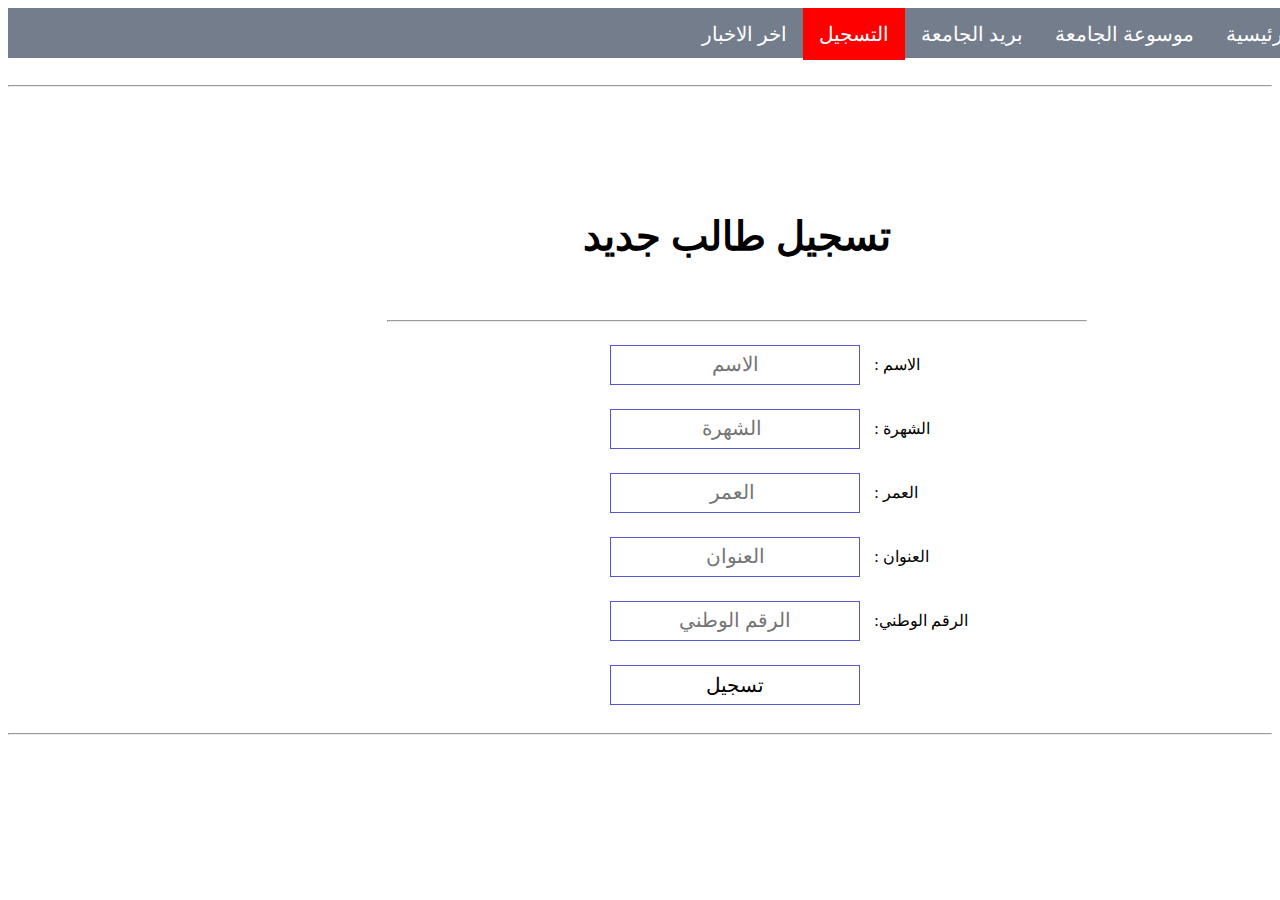
==== add_student.html @ 96341355 "update add student page" ====
<html>
<head>
  <meta charset="UTF-8">
  <meta name="description" content="IWB202 Assignment">
  <meta name="keywords" content="HTML, CSS, JavaScript,asp.net">
  <meta name="author" content="Fawaz ALi,Amena">
  <meta name="viewport" content="width=device-width, initial-scale=1.0">
  <title>تسجيل طالب جديد </title>
  	<link rel="stylesheet" type="text/css"  href="css\MainPage_Style.css">
</head>
  <body >

<div class="Main" >

  <div>
    <ul  class="menu-bar">
      <li><a href="#">الرئيسية </a></li>
      <li><a href="#">موسوعة الجامعة </a></li>
      <li><a href="#"> بريد الجامعة </a> </li>
      <li id="Register"><a href="add_student.html"> التسجيل</a> </li>
      <li><a href="#"> اخر الاخبار </a> </li>

    </ul>
    <h1>
  </div>
  <hr>


   <form class="sign_up" action="index.html" method="post">
     <h1> تسجيل طالب جديد </h1><br><hr>
     <table border="0">
       <tr>
         <td> <input type="text" name="f_name"  placeholder= "الاسم"></td>
         <td> <label for=""> :  الاسم </label> </td>
       </tr>
       <tr>
         <td><input type="text" name="L_name"  placeholder="الشهرة "></td>
         <td> <label for="L_name">:  الشهرة  </label> </td>
       </tr>
       <tr>
         <td> <input type="text" name="Age"   placeholder="العمر "  ></td>
         <td> <label for="Age"> :  العمر  </label> </td>
       </tr>
       <tr>
         <td> <input type="text" name="Address" placeholder="العنوان"></td>
         <td> <label for="Address"> :  العنوان  </label> </td>
       </tr>
       <tr>
         <td> <input type="text" name="National_ID" placeholder="الرقم الوطني"></td>
         <td> <label for="National_ID"> :الرقم الوطني</label> </td>
       </tr>
       <tr>
         <td colspan="2"><input type="submit" name="submit" value="تسجيل"></td>
       </tr>
   </table>
  </form>
   <hr>






</div>
</body>
</html>
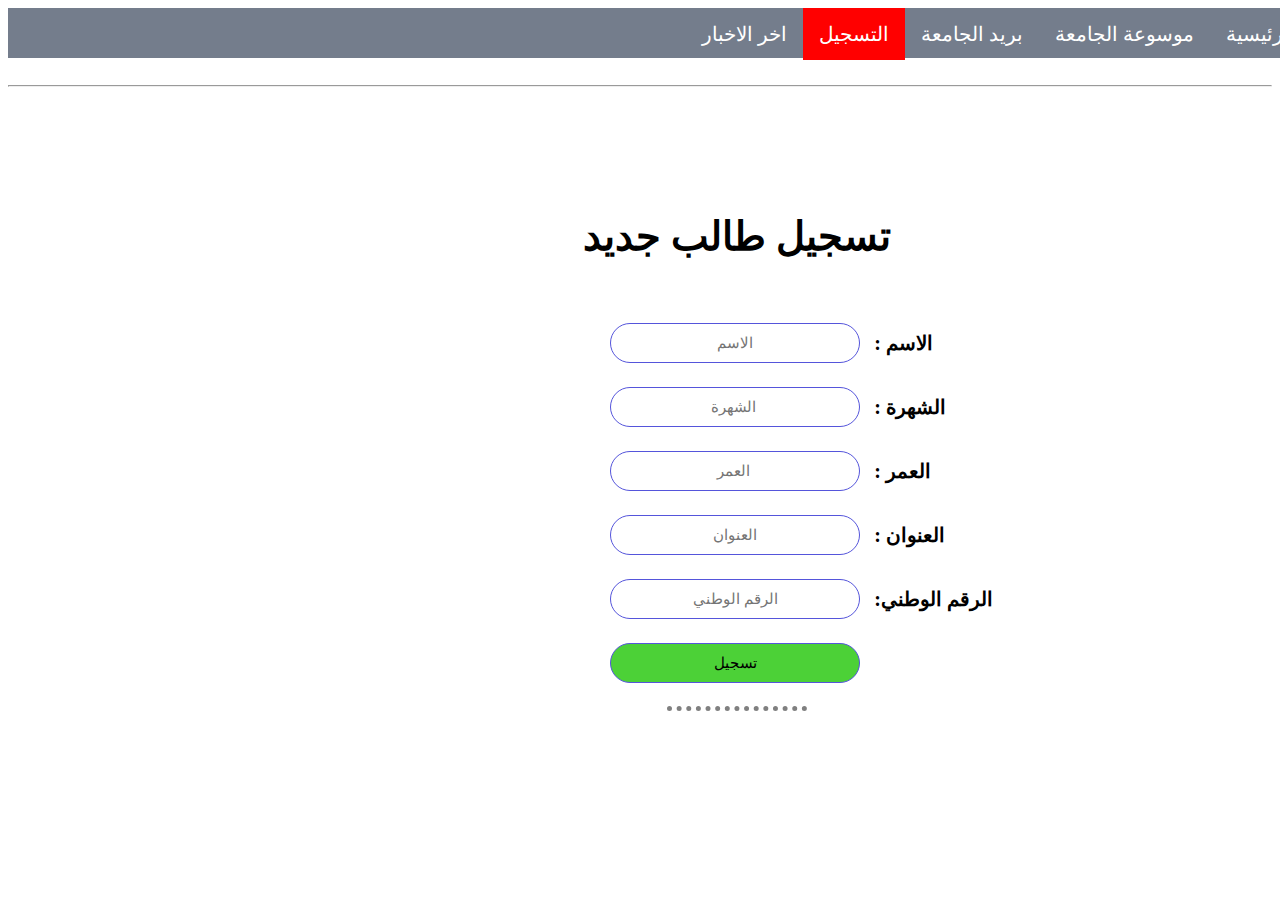
==== commit 0f244fbd: "add th and h1 to the table" ====
--- a/add_student.html
+++ b/add_student.html
@@ -27,7 +27,7 @@
 
 
    <form class="sign_up" action="index.html" method="post">
-     <h1> تسجيل طالب جديد </h1><br><hr>
+     <h1> تسجيل طالب جديد </h1><br>
      <table border="0">
        <tr>
          <td> <input type="text" name="f_name"  placeholder= "الاسم"></td>
@@ -53,8 +53,9 @@
          <td colspan="2"><input type="submit" name="submit" value="تسجيل"></td>
        </tr>
    </table>
+      <hr>
   </form>
-   <hr>
+
 
 
 
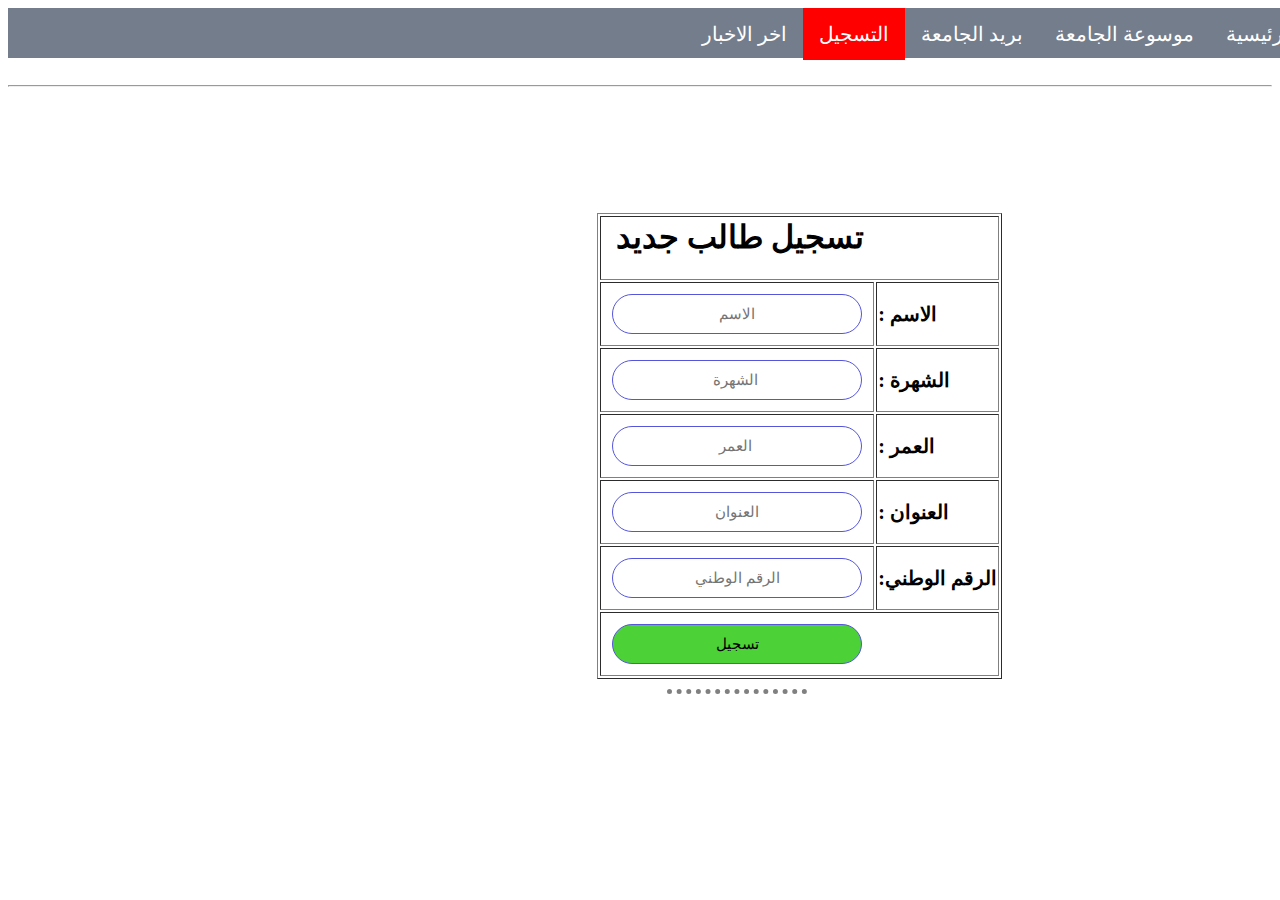
==== commit 81d9acd2: "Update add_student.html" ====
--- a/add_student.html
+++ b/add_student.html
@@ -6,7 +6,7 @@
   <meta name="author" content="Fawaz ALi,Amena">
   <meta name="viewport" content="width=device-width, initial-scale=1.0">
   <title>تسجيل طالب جديد </title>
-  	<link rel="stylesheet" type="text/css"  href="css\MainPage_Style.css">
+  	<link rel="stylesheet" type="text/css"  href="/css/MainPage_Style.css">
 </head>
   <body >
 
@@ -27,8 +27,9 @@
 
 
    <form class="sign_up" action="index.html" method="post">
-     <h1> تسجيل طالب جديد </h1><br>
-     <table border="0">
+
+     <table border="1">
+       <th colspan="2"><h1> تسجيل طالب جديد </h1> </th>
        <tr>
          <td> <input type="text" name="f_name"  placeholder= "الاسم"></td>
          <td> <label for=""> :  الاسم </label> </td>
--- a/css/MainPage_Style.css
+++ b/css/MainPage_Style.css
@@ -0,0 +1,121 @@
+body {
+ font-family: 'Amiri', serif;
+color: black;
+font-size: 20px;
+}
+body a{
+  text-decoration: none;
+    outline: none;
+    color: white;
+
+}
+.menu-bar{
+    background-color:  #747d8c;
+    height: 50px;
+    width: 100%;
+    text-align: center;
+
+}
+
+.menu-bar ul{
+  background: black;
+  color: white;
+
+
+background-color: #747d8c;
+
+}
+.menu-bar li{
+  list-style-type: none;
+  margin: 0px;
+  padding:14px 16px;
+  float: right;
+  text-decoration: none;
+  /*margin-top: 10px;*/
+}
+.menu-bar li:hover{
+  background-color: black;
+}
+
+#Register{
+  background-color: red;
+  overflow: hidden;
+}
+#Register:hover{
+    background-color: #2ecc71;
+}
+/*  layout the body controls*/
+.sign_up
+{
+  color: black;
+  margin-top: 30px;
+  margin-left: 30%;
+  width: 700px;
+  height: 500px;
+  border: 15px ;
+  border-color: red;
+  /*box-shadow: 4px 4px 4px 4px  black;*/
+  margin-top: 10%;
+  padding: 0px;
+  text-align: center;
+}
+
+.sign_up table{
+  margin-left:30%;
+}
+.sign_up table th h1{
+  margin-right: 30%;
+
+}
+.sign_up hr{
+  width: 20%;
+border-width: 5px;
+border-color: grey;
+  border-style: none;
+    border-top-style: dotted;
+}
+.sign_up label{
+  font-size: 20px;
+  font-weight: bold;
+}
+.sign_up input{
+
+  border: 0;
+  transition: 0.25s;
+  border-radius: 25px;
+  background: none;
+  margin: 10px;
+  text-align: center;
+  width: 250px;
+  height: 40px;
+  outline: none;
+border: 1px solid #5555db;
+/*to be cercal border  */
+ border-radius: 25px;
+  font-size: 15px;
+/* delay in resize  */
+  transition: 0.25s;
+
+}
+.sign_up input[type="submit"]{
+
+  background-color: #4cd137;
+
+}
+.sign_up input:focus{
+  box-shadow: 0.5px 0.5px 0.5px 0.5px black;
+
+}
+.singn_up table tr td input[type="submit"]:hover{
+  border:3;
+  background: #4cd137;
+  text-align: center;
+  border: 2px solid #456531;
+  outline: none;
+  color: white;
+  cursor: pointer;
+}
+.singn_up table tr td label{
+  font-style: normal;
+  font-size: 20px;
+}
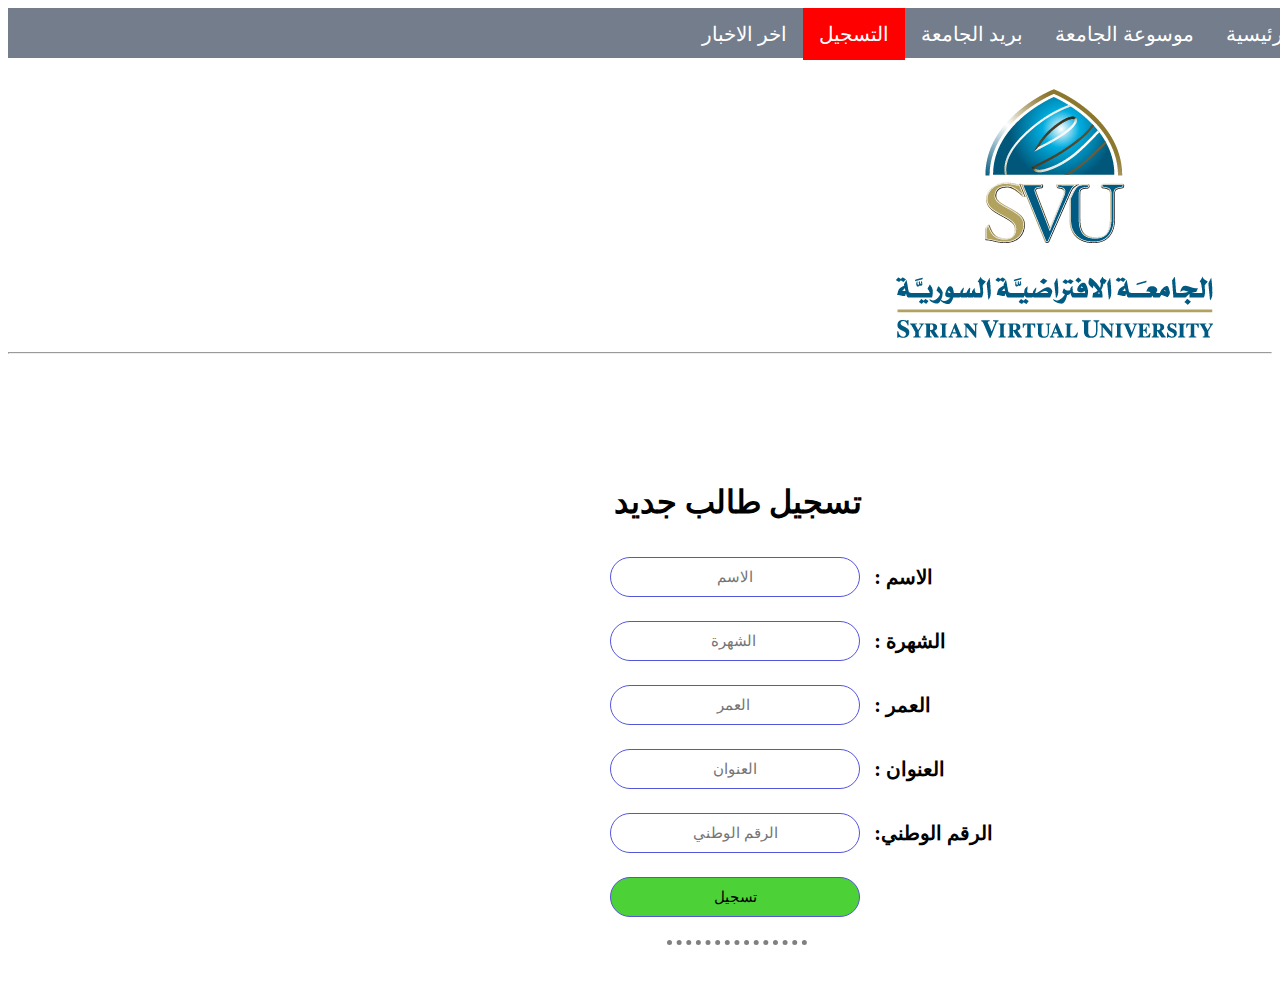
==== commit d08fb235: "Update add_student.html" ====
--- a/add_student.html
+++ b/add_student.html
@@ -6,9 +6,10 @@
   <meta name="author" content="Fawaz ALi,Amena">
   <meta name="viewport" content="width=device-width, initial-scale=1.0">
   <title>تسجيل طالب جديد </title>
-  	<link rel="stylesheet" type="text/css"  href="/css/MainPage_Style.css">
+  	<link rel="stylesheet" type="text/css"  href="css/MainPage_Style.css">
 </head>
   <body >
+
 
 <div class="Main" >
 
@@ -19,16 +20,28 @@
       <li><a href="#"> بريد الجامعة </a> </li>
       <li id="Register"><a href="add_student.html"> التسجيل</a> </li>
       <li><a href="#"> اخر الاخبار </a> </li>
-
     </ul>
     <h1>
   </div>
+
+    <!-- Desinn the logo section    -->
+  <div class="logo">
+    <table>
+      <tr>
+        <td>
+          <img src="images\logo.png" alt="svu logo">
+        </td>
+      </tr>
+    </table>
+  </div>
+
+
   <hr>
 
 
    <form class="sign_up" action="index.html" method="post">
 
-     <table border="1">
+     <table border="0">
        <th colspan="2"><h1> تسجيل طالب جديد </h1> </th>
        <tr>
          <td> <input type="text" name="f_name"  placeholder= "الاسم"></td>
--- a/css/MainPage_Style.css
+++ b/css/MainPage_Style.css
@@ -43,6 +43,11 @@
 }
 #Register:hover{
     background-color: #2ecc71;
+}
+/* Design the logo section */
+.logo{
+  margin-right: 2px;
+  margin-left: 70%;
 }
 /*  layout the body controls*/
 .sign_up
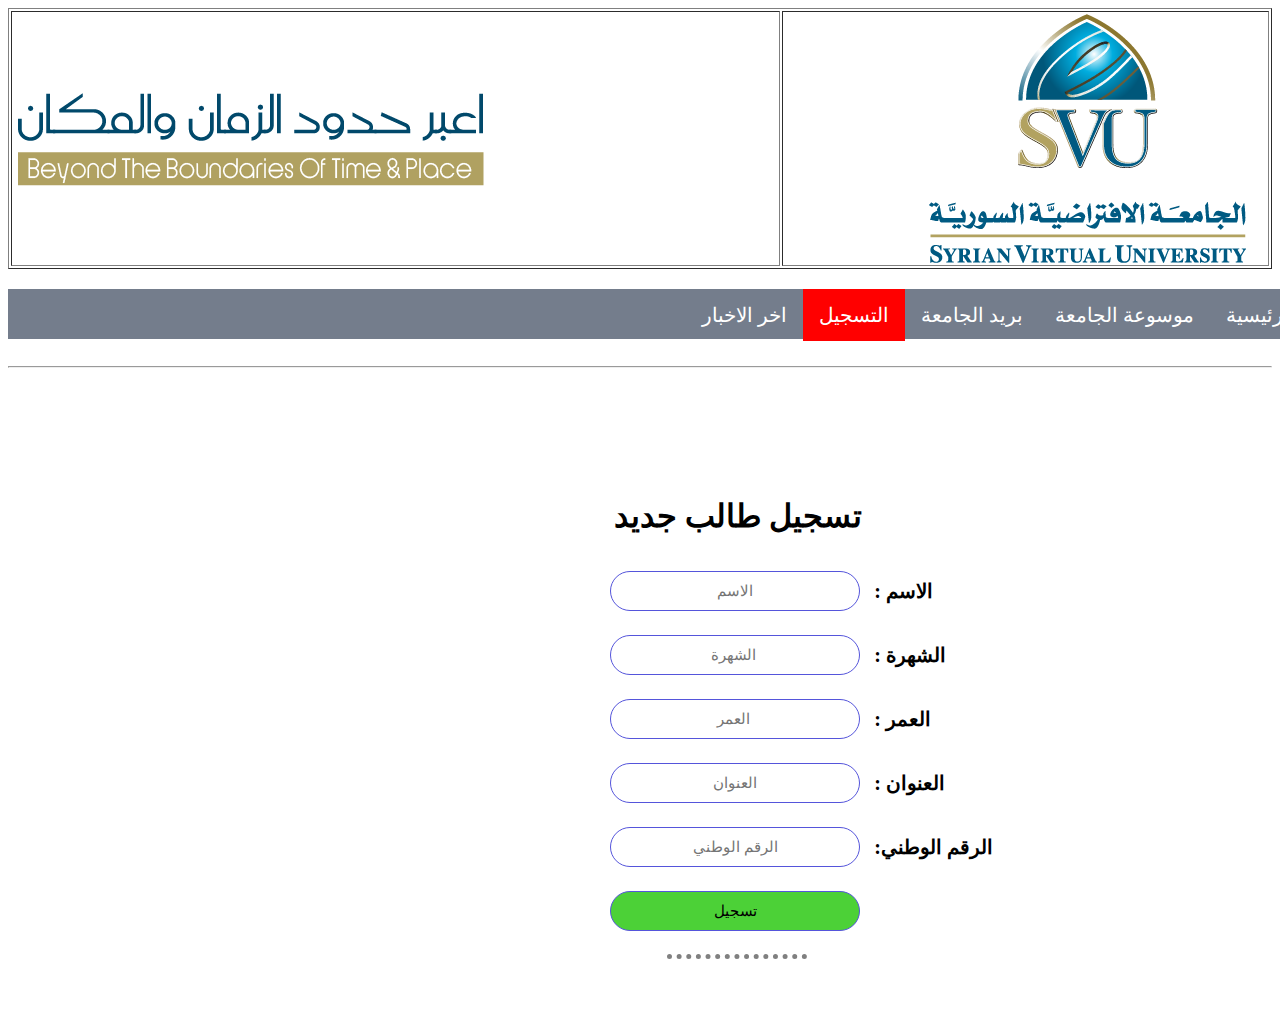
==== commit e950d413: "arrange head logo with table" ====
--- a/add_student.html
+++ b/add_student.html
@@ -12,10 +12,22 @@
 
 
 <div class="Main" >
+<table class="logo" border="1">
+  <tr>
+    <td>
+        <img src="images\slogn.png" id="logo-image-left" alt="">
+
+    </td>
+    <td>
+            <img src="images\logo.png" id="logo-image-right" alt="svu logo">
+    </td>
+  </tr>
+</table>
+
 
   <div>
     <ul  class="menu-bar">
-      <li><a href="#">الرئيسية </a></li>
+      <li><a href="index.html">الرئيسية </a></li>
       <li><a href="#">موسوعة الجامعة </a></li>
       <li><a href="#"> بريد الجامعة </a> </li>
       <li id="Register"><a href="add_student.html"> التسجيل</a> </li>
@@ -25,15 +37,7 @@
   </div>
 
     <!-- Desinn the logo section    -->
-  <div class="logo">
-    <table>
-      <tr>
-        <td>
-          <img src="images\logo.png" alt="svu logo">
-        </td>
-      </tr>
-    </table>
-  </div>
+
 
 
   <hr>
--- a/css/MainPage_Style.css
+++ b/css/MainPage_Style.css
@@ -46,9 +46,17 @@
 }
 /* Design the logo section */
 .logo{
-  margin-right: 2px;
-  margin-left: 70%;
+  width: 100%;
 }
+#logo-image-right{
+  margin-right: 0px;
+  margin-left: 30%;
+}
+#logo-image-left{
+  margin-right: 30px;
+  margin-left: 0%;
+}
+
 /*  layout the body controls*/
 .sign_up
 {
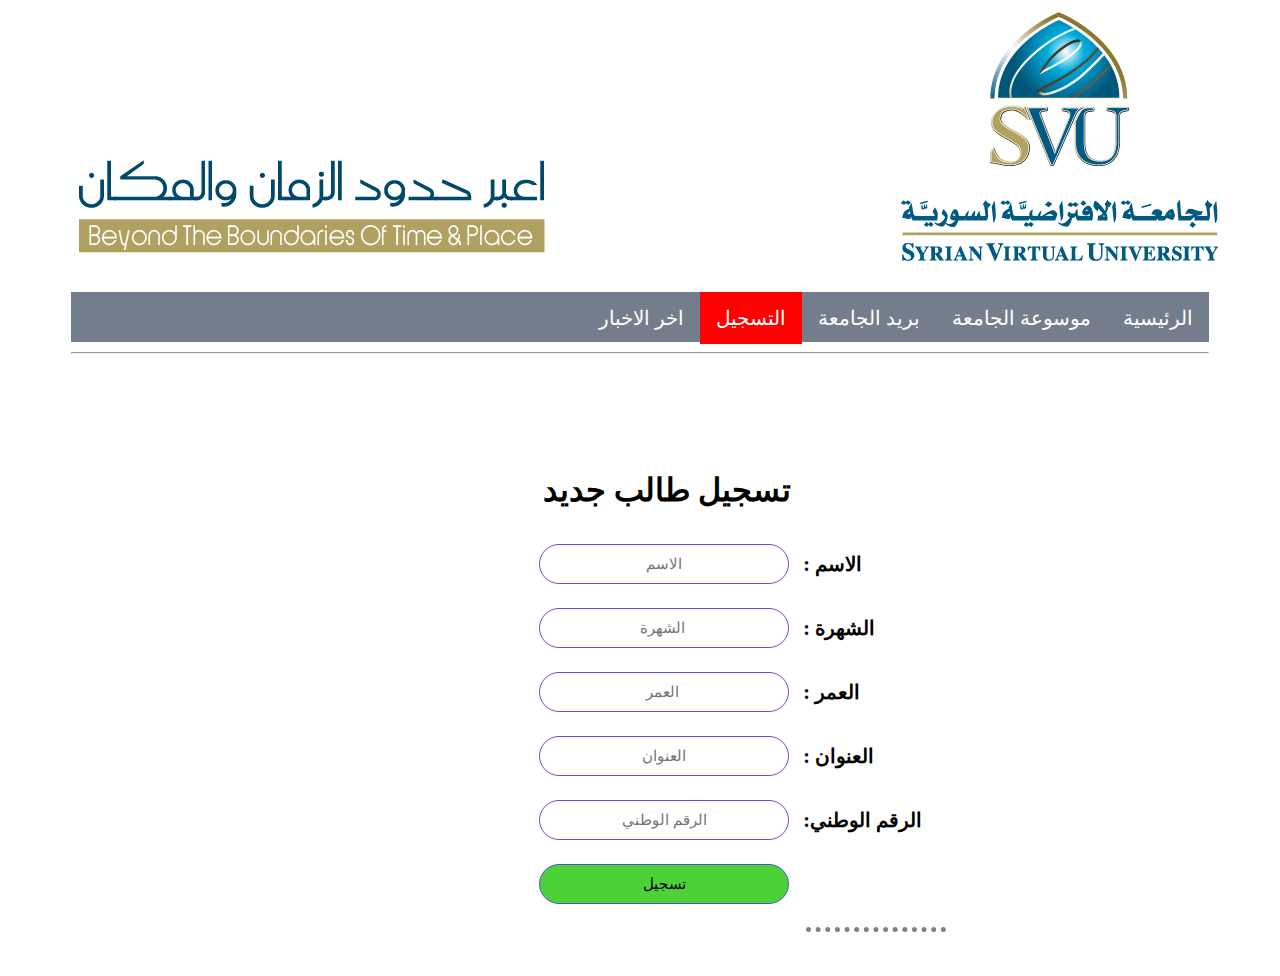
==== commit 124ac415: "arrange the top bar and add div" ====
--- a/add_student.html
+++ b/add_student.html
@@ -12,7 +12,8 @@
 
 
 <div class="Main" >
-<table class="logo" border="1">
+
+<table class="logo" border="0">
   <tr>
     <td>
         <img src="images\slogn.png" id="logo-image-left" alt="">
@@ -25,8 +26,8 @@
 </table>
 
 
-  <div>
-    <ul  class="menu-bar">
+  <div class="menu-bar">
+    <ul  >
       <li><a href="index.html">الرئيسية </a></li>
       <li><a href="#">موسوعة الجامعة </a></li>
       <li><a href="#"> بريد الجامعة </a> </li>
@@ -42,8 +43,10 @@
 
   <hr>
 
+<div class="sign_up">
 
-   <form class="sign_up" action="index.html" method="post">
+
+   <form class="" action="index.html" method="post">
 
      <table border="0">
        <th colspan="2"><h1> تسجيل طالب جديد </h1> </th>
@@ -73,6 +76,7 @@
    </table>
       <hr>
   </form>
+  </div>
 
 
 
--- a/css/MainPage_Style.css
+++ b/css/MainPage_Style.css
@@ -9,10 +9,17 @@
     color: white;
 
 }
+.main{
+  width: 90%;
+  margin-left: 5%;
+  margin-right: 5%;
+  background-color:white;
+}
 .menu-bar{
     background-color:  #747d8c;
     height: 50px;
     width: 100%;
+    margin-right: 1px;
     text-align: center;
 
 }
@@ -20,8 +27,6 @@
 .menu-bar ul{
   background: black;
   color: white;
-
-
 background-color: #747d8c;
 
 }
@@ -53,6 +58,7 @@
   margin-left: 30%;
 }
 #logo-image-left{
+  margin-top: 20%;
   margin-right: 30px;
   margin-left: 0%;
 }
@@ -69,12 +75,14 @@
   border-color: red;
   /*box-shadow: 4px 4px 4px 4px  black;*/
   margin-top: 10%;
+  margin-right: 50%;
+  margin-left: 40%;
   padding: 0px;
   text-align: center;
 }
 
 .sign_up table{
-  margin-left:30%;
+
 }
 .sign_up table th h1{
   margin-right: 30%;
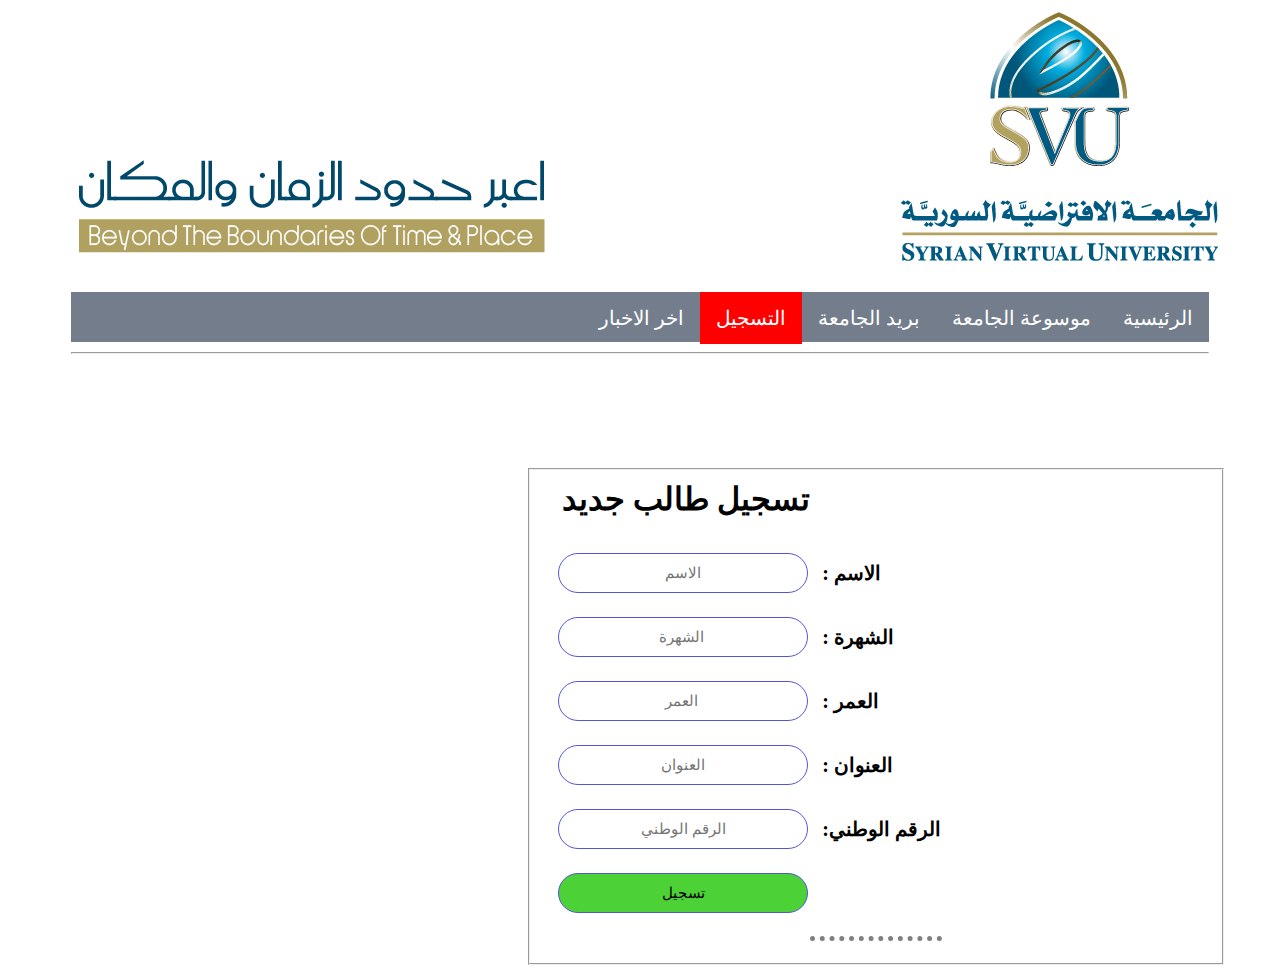
==== commit b6f30a3d: "add js file" ====
--- a/add_student.html
+++ b/add_student.html
@@ -10,6 +10,9 @@
 </head>
   <body >
 
+<script type="text/javascript" src="script.js">
+
+</script>
 
 <div class="Main" >
 
@@ -46,12 +49,14 @@
 <div class="sign_up">
 
 
-   <form class="" action="index.html" method="post">
+   <form class="" action="index.html" method="post" onsubmit="return Check_If_Empty()">
+    <fieldset>
+
 
      <table border="0">
        <th colspan="2"><h1> تسجيل طالب جديد </h1> </th>
        <tr>
-         <td> <input type="text" name="f_name"  placeholder= "الاسم"></td>
+         <td> <input type="text" name="f_name" id="F_Name" placeholder= "الاسم"></td>
          <td> <label for=""> :  الاسم </label> </td>
        </tr>
        <tr>
@@ -75,6 +80,7 @@
        </tr>
    </table>
       <hr>
+      </fieldset>
   </form>
   </div>
 
--- a/css/MainPage_Style.css
+++ b/css/MainPage_Style.css
@@ -1,4 +1,5 @@
 body {
+
  font-family: 'Amiri', serif;
 color: black;
 font-size: 20px;
@@ -10,6 +11,7 @@
 
 }
 .main{
+  background-color: #005a82;
   width: 90%;
   margin-left: 5%;
   margin-right: 5%;
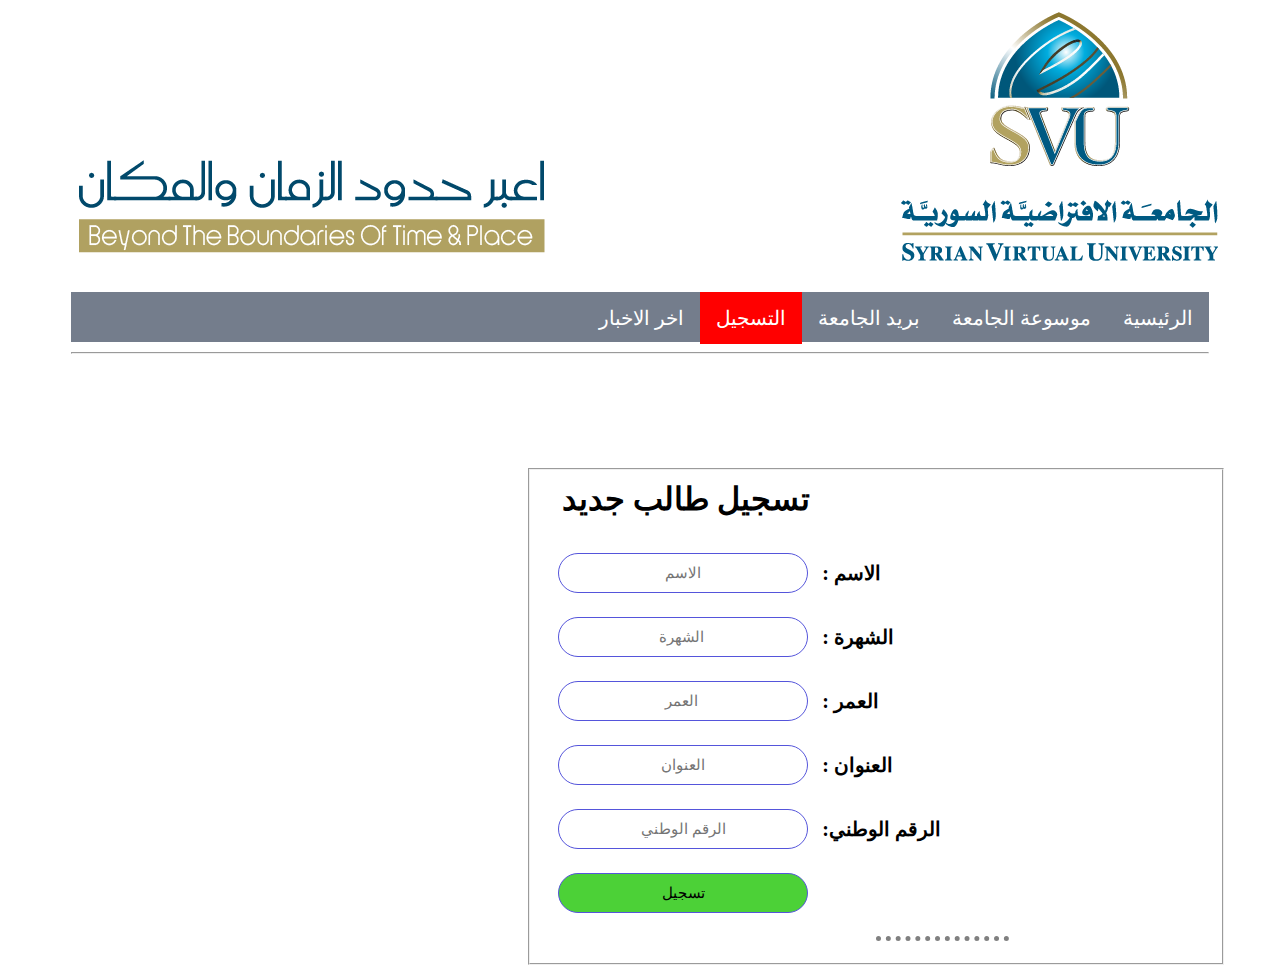
==== commit 61952381: "some edit" ====
--- a/add_student.html
+++ b/add_student.html
@@ -6,13 +6,11 @@
   <meta name="author" content="Fawaz ALi,Amena">
   <meta name="viewport" content="width=device-width, initial-scale=1.0">
   <title>تسجيل طالب جديد </title>
-  	<link rel="stylesheet" type="text/css"  href="css/MainPage_Style.css">
+  <link rel="stylesheet" type="text/css"  href="css/style.css">
 </head>
   <body >
 
-<script type="text/javascript" src="script.js">
-
-</script>
+<script type="text/javascript" src="script.js"></script>
 
 <div class="Main" >
 
@@ -30,7 +28,7 @@
 
 
   <div class="menu-bar">
-    <ul  >
+    <ul>
       <li><a href="index.html">الرئيسية </a></li>
       <li><a href="#">موسوعة الجامعة </a></li>
       <li><a href="#"> بريد الجامعة </a> </li>
--- a/css/style.css
+++ b/css/style.css
@@ -0,0 +1,147 @@
+body {
+/*  background-color: #005a82;*/
+ font-family: 'Amiri', serif;
+color: black;
+font-size: 20px;
+}
+body a{
+  text-decoration: none;
+    outline: none;
+    color: white;
+
+}
+.main
+{
+
+  width: 90%;
+  margin-left: 5%;
+  margin-right: 5%;
+
+}
+.menu-bar{
+    background-color:  #747d8c;
+    height: 50px;
+    width: 100%;
+    margin-right: 1px;
+    text-align: center;
+
+}
+
+.menu-bar ul{
+  background: black;
+  color: white;
+background-color: #747d8c;
+
+}
+.menu-bar li{
+  list-style-type: none;
+  margin: 0px;
+  padding:14px 16px;
+  float: right;
+  text-decoration: none;
+  /*margin-top: 10px;*/
+}
+.menu-bar li:hover{
+  background-color: black;
+}
+
+#Register{
+  background-color: red;
+  overflow: hidden;
+}
+#Register:hover{
+    background-color: #2ecc71;
+}
+/* Design the logo section */
+.logo{
+  width: 100%;
+}
+#logo-image-right{
+  margin-right: 0px;
+  margin-left: 30%;
+}
+#logo-image-left{
+  margin-top: 20%;
+  margin-right: 30px;
+  margin-left: 0%;
+}
+
+/*  layout the body controls*/
+.sign_up
+{
+  color: black;
+  margin-top: 30px;
+  margin-left: 30%;
+  width: 700px;
+  height: 500px;
+  border: 15px ;
+  border-color: red;
+  /*box-shadow: 4px 4px 4px 4px  black;*/
+  margin-top: 10%;
+  margin-right: 50%;
+  margin-left: 40%;
+  padding: 0px;
+  text-align: center;
+
+}
+
+.sign_up table{
+
+}
+.sign_up table th h1{
+  margin-right: 30%;
+
+}
+.sign_up hr{
+   margin-left: 50%;
+  width: 20%;
+border-width: 5px;
+border-color: grey;
+border-style: none;
+border-top-style: dotted;
+}
+.sign_up label{
+  font-size: 20px;
+  font-weight: bold;
+}
+.sign_up input{
+
+  border: 0;
+  transition: 0.25s;
+  border-radius: 25px;
+  background: none;
+  margin: 10px;
+  text-align: center;
+  width: 250px;
+  height: 40px;
+  outline: none;
+border: 1px solid #5555db;
+/*to be cercal border  */
+ border-radius: 25px;
+  font-size: 15px;
+/* delay in resize  */
+  transition: 0.25s;
+
+}
+.sign_up input[type="submit"]{
+
+  background-color: #4cd137;
+
+}
+.sign_up input:focus{
+  box-shadow: 0.5px 0.5px 0.5px 0.5px black;
+
+}
+.singn_up table tr td input[type="submit"]:hover{
+  border:3;
+  background: #4cd137;
+  text-align: center;
+  border: 2px solid #456531;
+  outline: none;
+  color: white;
+  cursor: pointer;
+}
+.singn_up table tr td label{
+  font-style: normal;
+  font-size: 20px;
+}
